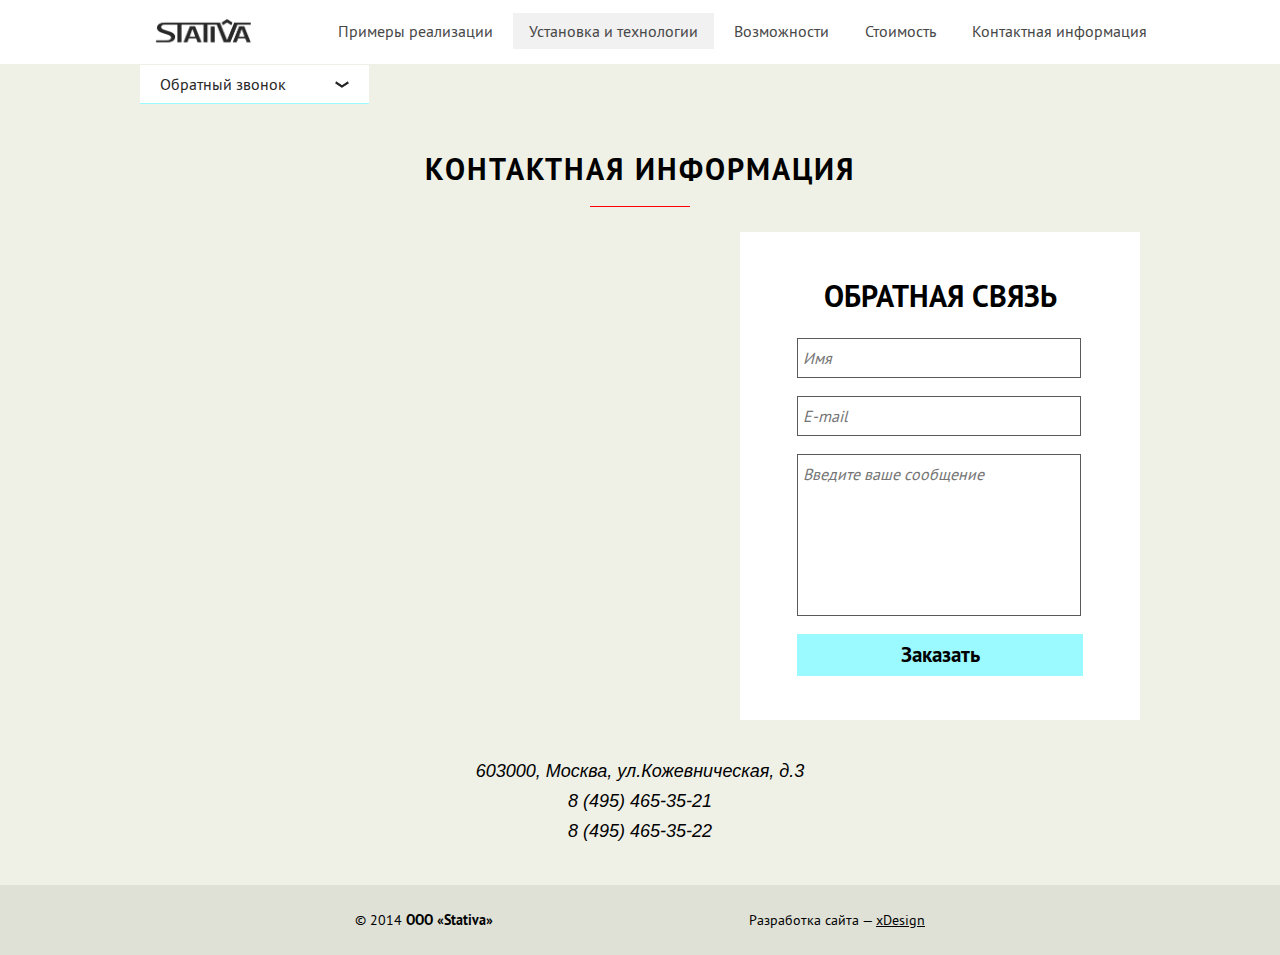
==== contact.html @ aed34e6b "Latest html" ====
<!doctype html>
<!--[if IE 8]> <html class="ie8"> <![endif]-->
<!--[if gt IE 8]><!--> <html> <!--<![endif]-->
<head>
    <meta charset="utf-8">
    <meta http-equiv="X-UA-Compatible" content="IE=edge">
    <title>Контактная информация</title>
    <meta name="description" content="">
    <meta name="viewport" content="width=1200, maximum-scale=2.0">

    <link rel="stylesheet" href="css/default/owl.carousel.css">
    <link rel="stylesheet" href="css/modules/common.css?05.08.14-18:24"/>
    <link rel="stylesheet" href="js/default/jquery.uniform/css/uniform.default.min.css" />
    <link rel="stylesheet" href="js/default/jquery.ui/jquery-ui.min.css" />

    <link href='http://fonts.googleapis.com/css?family=Oranienbaum' rel='stylesheet' type='text/css'>
    <link rel="stylesheet" href="css/modules/inner-page.css"/>
    <link rel="stylesheet" href="css/pages/contact.css"/>

    <!-- development --><script src="js/default/jquery-1.10.2.min.js"></script>
    <!-- production --><!--script src="http://ajax.googleapis.com/ajax/libs/jquery/1.10.2/jquery.min.js"></script-->

    <script src="js/default/owl.carousel.min.js"></script>
    <script src="js/default/jquery.jcarousel.edit.js"></script>
    <script src="js/default/masonry.pkgd.min.js"></script>
    <script src="js/default/jquery.lazy.min.js"></script>
    <script src="js/default/jquery.validate.js"></script>
    <script src="js/default/jquery.scrollTo.min.js"></script>
    <script src="js/default/jquery-scrollspy.js"></script>
    <script src="js/default/jquery.maskedinput.min.js"></script>
    <script src="js/default/jquery.uniform/jquery.uniform.min.js"></script>
    <script src="js/default/jquery.ui/jquery-ui.min.js"></script>


    <script src="js/modules/common.js?05.08.14-22:42"></script>
    <script src="js/modules/contact.js"></script>

    <!--[if lte IE 8]>
    <script type="text/javascript" src="js/default/html5.js"></script>
    <script type="text/javascript" src="js/default/css3-mediaqueries.js"></script>
    <script type="text/javascript" src="js/modules/selectivizr-min.js"></script>
    <![endif]-->
</head>

<body class="price">

<noscript><b>В вашем браузере выключен javascript!</b> Полная функциональность сайта может быть недоступна.</noscript>

<header>
    <div class="wrapper">
        <a class="logo" href="#">
            <img src="img/logo/stativa_header.png" alt="Stativa">
        </a>

        <div class="callback">
            <div class="form">
                <form id="callback_form" class="form" method="POST">
                    <div class="form-wrapper">
                        <input type="text" class="phone" name="phone" placeholder="телефон">
                        <input type="text" class="name" name="name" placeholder="имя">
                        <input type="submit" class="submit" value="Перезвоните мне">
                    </div>
                </form>
            </div>
            <div id="callback_toggle" class="toggle">Обратный звонок</div>
        </div>

        <ul class="main-menu">
            <li><a href="#">Примеры реализации</a></li>
            <li class="current"><a href="#">Установка и технологии</a></li>
            <li><a href="#">Возможности</a></li>
            <li><a href="#">Стоимость</a></li>
            <li><a href="#">Контактная информация</a></li>
        </ul>
    </div>
</header>

<div class="content">
    <div class="page-content-header">
        <h1>Контактная информация</h1>
    </div>
    <div class="map-wrapper">
        <div class="map">
            <div class="overlay" onClick="style.pointerEvents='none'"></div>
            <iframe src="https://www.google.com/maps/embed?pb=!1m14!1m8!1m3!1d2246.616183377034!2d37.64303319999999!3d55.7304221!3m2!1i1024!2i768!4f13.1!3m3!1m2!1s0x46b54b1fbcd2ef29%3A0xbd46b93a71d9e202!2z0JrQvtC20LXQstC90LjRh9C10YHQutCw0Y8g0YPQuy4sIDMsINCc0L7RgdC60LLQsCwg0KDQvtGB0YHQuNGPLCAxMTUxMTQ!5e0!3m2!1sru!2s!4v1407824219406" width="580" height="500" frameborder="0" style="border:0"></iframe>
        </div>
        <div class="contact-form">
            <form action="form.php" method="post" class="js-contact-form js-validate-contact">
                <div class="form-wrapper">
                    <h2>Обратная связь</h2>
                    <input type="text" name="f_Name" placeholder="Имя">
                    <input type="text" name="f_Email" placeholder="E-mail">
                    <textarea name="f_Message" placeholder="Введите ваше сообщение"></textarea>
                    <input type="submit" class="submit" value="Заказать">
                </div>
            </form>
        </div>
    </div>
    <p class="address">
        603000, Москва, ул.Кожевническая, д.3<br />
        8 (495) 465-35-21<br />
        8 (495) 465-35-22
    </p>
</div>

<div class="page-footer">
    <div class="footer-content">
        <div class="copy">&copy; 2014 <span class="form">ООО &laquo;Stativa&raquo;</span></div>
        <div class="xd">Разработка сайта &mdash; <a href="http://xdesign-nn.ru/">xDesign</a></div>
    </div>
</div>

</body>
</html>
---- css/modules/common.css ----
@import "../default/normalize.min.css";
@import "../../fonts/stylesheet.css";
/*
	Reset
*/
body,
ul,
ol,
li,
h1,
h2,
h3,
h4,
h5,
p {
  padding: 0;
  margin: 0;
}
li {
  list-style-type: none;
}
noscript {
  position: absolute;
  left: 0;
  top: 0;
  width: 100%;
  line-height: 32px;
  z-index: 9999;
  text-align: center;
  background: #cc0000;
  color: white;
}
input::-ms-clear {
  width: 0;
  height: 0;
}
input,
textarea {
  box-shadow: none;
  outline: none;
}
:focus:-moz-placeholder {
  color: transparent;
}
:focus::-moz-placeholder {
  color: transparent;
}
:focus:-ms-input-placeholder {
  color: transparent;
}
:focus::-webkit-input-placeholder {
  color: transparent;
}
/* общие стили (начало) */
body {
  font-family: Georgia, serif;
  background: #eff1e7;
  overflow: hidden;
}
a {
  color: #000000;
  text-decoration: none;
}
a:visited {
  color: #000000;
}
a:hover {
  color: #262626;
}
a:active {
  color: #4d4d4d;
}
img {
  max-width: 100%;
}
header {
  position: absolute;
  z-index: 10;
  width: 100%;
  min-height: 64px;
  height: 64px;
  line-height: 64px;
  background: white;
  text-align: center;
  white-space: nowrap;
}
header .wrapper {
  width: 1000px;
  height: 64px;
  margin: auto;
  position: relative;
}
header .logo {
  display: inline-block;
  vertical-align: middle;
  height: 100%;
  margin-right: 5%;
}
header .logo img {
  max-height: 100%;
}
header ul.main-menu {
  display: inline-block;
  vertical-align: baseline;
  min-width: 700px;
}
header ul.main-menu > li {
  display: inline-block;
  vertical-align: baseline;
  margin: 0;
}
header ul.main-menu > li > a {
  display: block;
  padding: 8px 16px;
  font: 16px 'pt_sans', Helvetica, Arial, sans-serif;
  text-decoration: none;
  color: #484848;
  -webkit-transition: background 0.3s linear;
  -moz-transition: background 0.3s linear;
  transition: background 0.3s linear;
}
header ul.main-menu > li.current a,
header ul.main-menu > li:hover a {
  background: #f1f1f1;
}
header .callback {
  position: absolute;
  left: 0;
  top: 100%;
  background: white;
  font: 16px/38px 'pt_sans', Helvetica, Arial, sans-serif;
  color: #282828;
}
header .callback .form {
  min-width: 229px;
  text-align: left;
}
header .callback .form .form-wrapper {
  padding: 20px;
}
header .callback input {
  border: 0;
  height: 38px;
  line-height: 38px;
}
header .callback input.error {
  outline: 1px solid rgba(255, 0, 0, 0.5);
}
header .callback .phone,
header .callback .name {
  display: block;
  background: #9afaff;
  margin-bottom: 10px;
  padding-left: 5px;
  color: #3e5758;
}
header .callback .submit {
  background: #282828;
  color: white;
  font-size: 80%;
  padding: 0 10px;
  -webkit-transition: background-color 0.2s ease-out;
  -moz-transition: background-color 0.2s ease-out;
  transition: background-color 0.2s ease-out;
}
header .callback .submit:hover {
  background: #3c3c3c;
}
header .callback .toggle {
  width: auto;
  height: 38px;
  padding-left: 20px;
  padding-right: 50px;
  text-align: left;
  border-top: 1px solid #eff1e7;
  border-bottom: 1px solid #9afaff;
  background-image: url(../../img/arrow/callback.png);
  background-position: right top;
  background-repeat: no-repeat;
  cursor: pointer;
  -webkit-transition: background-color 0.2s ease-out;
  -moz-transition: background-color 0.2s ease-out;
  transition: background-color 0.2s ease-out;
}
header .callback .toggle.is-open {
  background-position: right bottom;
}
header .callback .toggle:hover {
  background-color: #fafafa;
}
/* ------------------------------------- Спрайты ------------------------------ */
section.g-sprites {
  width: 100%;
  overflow: hidden;
}
section.g-sprites .floor {
  height: 187px;
}
.g-no-delay {
  -webkit-transition-delay: 0s !important;
  -moz-transition-delay: 0s !important;
  transition-delay: 0s !important;
}
.g-deny-transition {
  -webkit-transition: none !important;
  -moz-transition: none !important;
  transition: none !important;
}
.man {
  -webkit-transition: 1s all cubic-bezier(0.39, 0.575, 0.565, 1) 0s;
  -moz-transition: 1s all cubic-bezier(0.39, 0.575, 0.565, 1) 0s;
  transition: 1s all cubic-bezier(0.39, 0.575, 0.565, 1) 0s;
}
.g-rotated {
  -webkit-transform: rotateY(88deg);
  -moz-transform: rotateY(88deg);
  -ms-transform: rotateY(88deg);
  transform: rotateY(88deg);
  -webkit-transition: 1s all cubic-bezier(0.47, 0, 0.745, 0.715) 0s;
  -moz-transition: 1s all cubic-bezier(0.47, 0, 0.745, 0.715) 0s;
  transition: 1s all cubic-bezier(0.47, 0, 0.745, 0.715) 0s;
}
.man {
  z-index: 1;
}
.slide-prev,
.slide-next {
  position: fixed;
  top: 50%;
  margin-top: -50px;
  width: 100px;
  height: 100px;
  background-image: url(../../img/arrow/slides.png);
  cursor: pointer;
  z-index: 2;
}
.slide-prev {
  left: 50px;
  background-position: left top;
}
.slide-prev:hover {
  background-position: left bottom;
}
.slide-next {
  right: 50px;
  background-position: right top;
}
.slide-next:hover {
  background-position: right bottom;
}
/* ------------------------------------- Текстовые блоки ------------------------------ */
section.g-text {
  position: absolute;
  left: 50%;
  top: 50%;
  display: block;
  width: 500px;
  height: 500px;
  margin-left: -250px;
  margin-top: -250px;
  margin-left: -150px !important;
}
section.g-text .title {
  padding: 28px 33px;
  background: rgba(154, 250, 255, 0.8);
  font: bold 30px/40px 'pt_sans', Helvetica, Arial, sans-serif;
  text-transform: uppercase;
}
section.g-text .description {
  padding: 28px 33px;
  background: rgba(255, 255, 255, 0.8);
  line-height: 25px;
}
section.g-text .next {
  margin-top: 50px;
}
section.g-text .next a {
  font: bold 23px 'pt_sans', Helvetica, Arial, sans-serif;
  text-transform: uppercase;
  text-decoration: underline;
  color: red;
}
section.g-text .next a > span {
  color: #000000;
}
section.g-text .next:after {
  content: "";
  display: inline-block;
  vertical-align: baseline;
  width: 12px;
  height: 10px;
  margin-bottom: 2px;
  margin-left: 3px;
  background: url(../../img/arrow/right_black.png) no-repeat;
  -webkit-background-size: 100% 100%;
  -moz-background-size: 100% 100%;
  -o-background-size: 100% 100%;
  background-size: 100% 100%;
}
section.g-text.g-text-inside {
  margin-left: 0;
}
section.g-text.g-text-inside .title,
section.g-text.g-text-inside .description {
  background: none;
  text-align: center;
}
section.g-text.g-text-inside .title:after {
  content: "";
  display: block;
  position: relative;
  top: 28px;
  width: 144px;
  margin: auto;
  height: 0px;
  border-bottom: 1px solid #ff3745;
}
section.g-text.g-text-inside .description:after {
  content: "";
  display: block;
  position: relative;
  top: 28px;
  width: 32px;
  height: 32px;
  margin: auto;
  background: url(../../img/logo/stativa_mini.png) no-repeat;
  -webkit-background-size: 100% 100%;
  -moz-background-size: 100% 100%;
  -o-background-size: 100% 100%;
  background-size: 100% 100%;
}
section.g-text.g-text-inside-with-bg {
  background: rgba(255, 255, 255, 0.8);
  padding-bottom: 30px;
  height: auto;
}
/* Effect 9: 3D flip vertical */
.md-modal {
  -webkit-perspective: 1300px;
  -moz-perspective: 1300px;
  perspective: 1300px;
  -webkit-transform-style: preserve-3d;
  -moz-transform-style: preserve-3d;
  transform-style: preserve-3d;
  -webkit-transform: rotateY(-90deg);
  -moz-transform: rotateY(-90deg);
  -ms-transform: rotateY(-90deg);
  transform: rotateY(-90deg);
  -webkit-transition: all 0.7s;
  -moz-transition: all 0.7s;
  transition: all 0.7s;
  opacity: 0;
}
.md-modal.md-show {
  -webkit-transform: rotateY(0deg);
  -moz-transform: rotateY(0deg);
  -ms-transform: rotateY(0deg);
  transform: rotateY(0deg);
  opacity: 1;
}
.slide-switcher-button {
  position: fixed;
  z-index: 1;
  left: 50%;
  bottom: 20px;
  margin-left: -55px;
  width: 80px;
  height: 80px;
  -webkit-border-radius: 50%;
  -moz-border-radius: 50%;
  border-radius: 50%;
  overflow: hidden;
  background: url(../../img/icon/slide-switcher-button.png) center center no-repeat;
  -webkit-background-size: 100%;
  -moz-background-size: 100%;
  -o-background-size: 100%;
  background-size: 100%;
}
.slide-switcher {
  position: absolute;
  z-index: 2;
  left: 0;
  top: 0;
  width: 100%;
  height: 100%;
  background: #555;
  overflow: hidden;
}
.slide-switcher .owl-carousel {
  cursor: grab;
  cursor: -moz-grab;
  cursor: -webkit-grab;
}
.slide-switcher .owl-carousel:active {
  cursor: grabbing;
  cursor: -moz-grabbing;
  cursor: -webkit-grabbing;
}
.slide-switcher .wrapper {
  padding-top: 200px;
}
.slide-switcher .owl-item,
.slide-switcher .owl-item .img-wrapper .owl-item img {
  width: 100%;
}
.slide-switcher .owl-item img {
  min-width: 400px;
}
.preloader {
  position: fixed;
  z-index: 10;
  left: 0;
  top: 0;
  width: 100%;
  height: 100%;
  background: #eff1e7;
}
.preloader .wrapper {
  position: absolute;
  left: 50%;
  top: 50%;
  display: block;
  width: 500px;
  height: 250px;
  margin-left: -250px;
  margin-top: -125px;
  text-align: center;
}
.preloader .progress {
  position: relative;
  top: -60px;
  width: 100%;
  height: 9px;
  background: #d4d7c7;
}
.preloader .progress .bar {
  position: relative;
  width: 0%;
  height: 9px;
  background: #ff3745;
  -webkit-transition: width 0.3s cubic-bezier(0.445, 0.05, 0.55, 0.95);
  -moz-transition: width 0.3s cubic-bezier(0.445, 0.05, 0.55, 0.95);
  transition: width 0.3s cubic-bezier(0.445, 0.05, 0.55, 0.95);
}
.preloader .progress .bar .shadow {
  position: absolute;
  left: 0;
  top: 9px;
  width: 100%;
  height: 60px;
  background: #e4e6dc;
  background: -webkit-gradient(linear, left bottom, left top, color-stop(0, #eff1e7), color-stop(1, #d9dbd0));
  background: -webkit-linear-gradient(top, #d9dbd0 0%, #eff1e7 100%);
  background: -ms-linear-gradient(bottom, #eff1e7, #d9dbd0);
  background: -moz-linear-gradient(center bottom, #eff1e7 0%, #d9dbd0 100%);
  background: -o-linear-gradient(center bottom, #eff1e7 0%, #d9dbd0 100%);
  background: linear-gradient(to bottom, #d9dbd0 0%, #eff1e7 100%);
  filter: progid:DXImageTransform.Microsoft.gradient(startColorstr='#d9dbd0', endColorstr='#eff1e7', GradientType=0);
  -webkit-transform: skew(45deg);
  -moz-transform: skew(45deg);
  -ms-transform: skew(45deg);
  transform: skew(45deg);
  -webkit-transform-origin: 0 0 0;
  -moz-transform-origin: 0 0 0;
  -ms-transform-origin: 0 0 0;
  transform-origin: 0 0 0;
}
/*-------------------------------------- 1080 --------------------------------------*/
@media screen and (min-height: 1080px) {
  header {
    height: 80px;
  }
  header .wrapper {
    width: 1400px;
    height: 80px;
  }
}
@media screen and (min-width: 1920px) and (min-height: 1080px) {
  header {
    height: 100px;
  }
  header .wrapper {
    width: 1400px;
    height: 100px;
  }
  header ul.main-menu > li > a {
    font: 20px 'pt_sans', Helvetica, Arial, sans-serif;
    padding: 12px 24px;
  }
  header .callback {
    font: 20px/38px 'pt_sans', Helvetica, Arial, sans-serif;
  }
  section.g-text {
    position: absolute;
    left: 50%;
    top: 50%;
    display: block;
    width: 650px;
    height: 625px;
    margin-left: -325px;
    margin-top: -312.5px;
    margin-left: -187.5px !important;
  }
  section.g-text .title {
    padding: 35px 41.25px;
    background: rgba(154, 250, 255, 0.8);
    font: bold 40px/50px 'pt_sans', Helvetica, Arial, sans-serif;
    text-transform: uppercase;
  }
  section.g-text .description {
    padding: 35px 41.25px;
    background: rgba(255, 255, 255, 0.8);
    line-height: 31.25px;
    font-size: 22px;
    line-height: 32px;
  }
  section.g-text .next a {
    font: bold 30px 'pt_sans', Helvetica, Arial, sans-serif;
  }
}
/*-------------------------------------- 768 --------------------------------------*/
/*-------------------------------------- 1024 -------------------------------------*/
/* общие стили (конец) */
---- js/default/jquery.uniform/css/uniform.default.min.css ----
div.selector,div.selector span,div.checker span,div.radio span,div.uploader,div.uploader span.action,div.button,div.button span{background-image:url("../images/sprite.png");background-repeat:no-repeat;-webkit-font-smoothing:antialiased}div.selector,div.checker,div.button,div.radio,div.uploader{display:-moz-inline-box;display:inline-block;*display:inline;zoom:1;vertical-align:middle}div.selector:focus,div.checker:focus,div.button:focus,div.radio:focus,div.uploader:focus{outline:0}div.selector,div.selector *,div.radio,div.radio *,div.checker,div.checker *,div.uploader,div.uploader *,div.button,div.button *{margin:0;padding:0}.highContrastDetect{background:url("../images/bg-input.png") repeat-x 0 0;width:0px;height:0px}input.uniform-input,select.uniform-multiselect,textarea.uniform{padding:3px;background:url("../images/bg-input.png") repeat-x 0 0;outline:0}input.uniform-input.active,select.uniform-multiselect.active,textarea.uniform.active{background:url("../images/bg-input-focus.png") repeat-x 0 0}div.checker input,input[type="search"],input[type="search"]:active{-moz-appearance:none;-webkit-appearance:none}div.selector{background-position:0 -130px;line-height:26px;height:26px;padding:0 0 0 10px;position:relative;overflow:hidden}div.selector span{text-overflow:ellipsis;display:block;overflow:hidden;white-space:nowrap;background-position:right 0;height:26px;line-height:26px;padding-right:25px;cursor:pointer;width:100%;display:block}div.selector.fixedWidth{width:190px}div.selector.fixedWidth span{width:155px}div.selector select{opacity:0;filter:alpha(opacity=0);-moz-opacity:0;border:none;background:none;position:absolute;height:22px;top:2px;left:0px;width:100%}div.selector.active{background-position:0 -156px}div.selector.active span{background-position:right -26px}div.selector.hover,div.selector.focus{background-position:0 -182px}div.selector.hover span,div.selector.focus span{background-position:right -52px}div.selector.hover.active,div.selector.focus.active{background-position:0 -208px}div.selector.hover.active span,div.selector.focus.active span{background-position:right -78px}div.selector.disabled,div.selector.disabled.active{background-position:0 -234px}div.selector.disabled span,div.selector.disabled.active span{background-position:right -104px}div.checker{position:relative}div.checker,div.checker span,div.checker input{width:19px;height:19px}div.checker span{display:-moz-inline-box;display:inline-block;*display:inline;zoom:1;text-align:center;background-position:0 -260px}div.checker span.checked{background-position:-76px -260px}div.checker input{opacity:0;filter:alpha(opacity=0);-moz-opacity:0;border:none;background:none;display:-moz-inline-box;display:inline-block;*display:inline;zoom:1}div.checker.active span{background-position:-19px -260px}div.checker.active span.checked{background-position:-95px -260px}div.checker.hover span,div.checker.focus span{background-position:-38px -260px}div.checker.hover span.checked,div.checker.focus span.checked{background-position:-114px -260px}div.checker.hover.active span,div.checker.focus.active span{background-position:-57px -260px}div.checker.hover.active span.checked,div.checker.focus.active span.checked{background-position:-133px -260px}div.checker.disabled,div.checker.disabled.active{background-position:-152px -260px}div.checker.disabled span.checked,div.checker.disabled.active span.checked{background-position:-171px -260px}div.radio{position:relative}div.radio,div.radio span,div.radio input{width:18px;height:18px}div.radio span{display:-moz-inline-box;display:inline-block;*display:inline;zoom:1;text-align:center;background-position:0 -279px}div.radio span.checked{background-position:-72px -279px}div.radio input{opacity:0;filter:alpha(opacity=0);-moz-opacity:0;border:none;background:none;display:-moz-inline-box;display:inline-block;*display:inline;zoom:1;text-align:center}div.radio.active span{background-position:-18px -18px -279px}div.radio.active span.checked{background-position:-90px -279px}div.radio.hover span,div.radio.focus span{background-position:-36px -36px -279px}div.radio.hover span.checked,div.radio.focus span.checked{background-position:-108px -279px}div.radio.hover.active span,div.radio.focus.active span{background-position:-54px -279px}div.radio.hover.active span.checked,div.radio.focus.active span.checked{background-position:-126px -279px}div.radio.disabled span,div.radio.disabled.active span{background-position:-144px -279px}div.radio.disabled span.checked,div.radio.disabled.active span.checked{background-position:-162px -279px}div.uploader{background-position:0 -297px;height:28px;width:190px;cursor:pointer;position:relative;overflow:hidden}div.uploader span.action{background-position:right -409px;height:28px;line-height:28px;width:82px;text-align:center;float:left;display:inline;overflow:hidden;cursor:pointer}div.uploader span.filename{text-overflow:ellipsis;display:block;overflow:hidden;white-space:nowrap;float:left;cursor:default;height:24px;margin:2px 0 2px 2px;line-height:24px;width:85px;padding:0 10px}div.uploader input{opacity:0;filter:alpha(opacity=0);-moz-opacity:0;border:none;background:none;position:absolute;top:0;right:0;float:right;cursor:default;width:100%;height:100%}div.uploader.active span.action{background-position:right -465px}div.uploader.hover,div.uploader.focus{background-position:0 -353px}div.uploader.hover span.action,div.uploader.focus span.action{background-position:right -437px}div.uploader.hover.active span.action,div.uploader.focus.active span.action{background-position:right -493px}div.uploader.disabled,div.uploader.disabled.active{background-position:0 -325px}div.uploader.disabled span.action,div.uploader.disabled.active span.action{background-position:right -381px}div.button{background-position:0 -641px;height:30px;cursor:pointer;position:relative}div.button a,div.button button,div.button input{opacity:0.01;filter:alpha(opacity=1);-moz-opacity:0.01;display:block;top:0;left:0;right:0;bottom:0;position:absolute}div.button span{display:-moz-inline-box;display:inline-block;*display:inline;zoom:1;line-height:22px;text-align:center;background-position:right -521px;height:22px;margin-left:13px;padding:8px 15px 0 2px}div.button.active{background-position:0 -671px}div.button.active span{background-position:right -551px;cursor:default}div.button.hover,div.button.focus{background-position:0 -701px}div.button.hover span,div.button.focus span{background-position:right -581px}div.button.disabled,div.button.disabled.active{background-position:0 -731px}div.button.disabled span,div.button.disabled.active span{background-position:right -611px;cursor:default}input.uniform-input,select.uniform-multiselect,textarea.uniform{font-size:12px;font-family:"Helvetica Neue",Arial,Helvetica,sans-serif;font-weight:normal;color:#777;border-top:solid 1px #aaa;border-left:solid 1px #aaa;border-bottom:solid 1px #ccc;border-right:solid 1px #ccc;-webkit-border-radius:3px;-moz-border-radius:3px;border-radius:3px}input.uniform-input.hover,input.uniform-input.focus,select.uniform-multiselect.hover,select.uniform-multiselect.focus,textarea.uniform.hover,textarea.uniform.focus{-webkit-box-shadow:0px 0px 4px rgba(0,0,0,0.3);-moz-box-shadow:0px 0px 4px rgba(0,0,0,0.3);box-shadow:0px 0px 4px rgba(0,0,0,0.3);border-color:#999}div.button span{font-weight:bold;font-family:"Helvetica Neue",Arial,Helvetica,sans-serif;font-size:12px;letter-spacing:1px;text-transform:uppercase}div.button.hover span,div.button.focus span{color:#555}div.button.disabled span,div.button.disabled.active span{color:#bbb}div.selector{font-size:12px}div.selector span{color:#666;text-shadow:0 1px 0 #fff}div.selector select{font-family:"Helvetica Neue",Arial,Helvetica,sans-serif;font-size:12px}div.selector.disabled span,div.selector.disabled.active span{color:#bbb}div.checker{margin-right:5px}div.radio{margin-right:3px}div.uploader span.action{text-shadow:#fff 0px 1px 0px;background-color:#fff;font-size:11px;font-weight:bold}div.uploader span.filename{color:#777;border-right:solid 1px #bbb;font-size:11px}div.uploader.disabled span.action,div.uploader.disabled.active span.action{color:#aaa}div.uploader.disabled span.filename,div.uploader.disabled.active span.filename{border-color:#ddd;color:#aaa}input.uniform-input,input.uniform-input:focus{background-color:#fff}
---- css/modules/inner-page.css ----
html{overflow:initial}body{overflow-y:initial}body>header{position:fixed;top:0;z-index:260}.page-content-header{text-align:center;margin-bottom:85px;position:relative;z-index:250}.page-content-header h1{position:relative;margin-top:0;font:700 30px/40px pt_sans,Helvetica,Arial,sans-serif;text-transform:uppercase;letter-spacing:2px;padding-bottom:20px;margin-bottom:15px}.page-content-header h1:after{content:'';display:block;width:100px;height:1px;border-bottom:1px solid red;margin:0 auto;position:relative;top:15px}.page-content-header p{font:oblique 18px/26px Georgia,Helvetica,Arial,sans-serif}.content{padding-top:150px;width:1000px;margin:0 auto;position:relative;overflow:initial}.page-footer{height:70px;background:#dfe1d7;position:relative;z-index:150}.page-footer .footer-content{width:570px;margin:0 auto;font:400 14px/70px pt_sans,Helvetica,Arial,sans-serif}.page-footer .footer-content .copy{float:left}.page-footer .footer-content .copy span{font-weight:700}.page-footer .footer-content .xd{float:right}.page-footer .footer-content .xd a{text-decoration:underline}
---- css/pages/contact.css ----
.page-content-header{margin-bottom:20px}.map-wrapper:after{content:'';display:table;clear:both}.map{margin-bottom:20px;float:left;margin-right:20px}.map .overlay{background:0 0;position:relative;width:580px;height:500px;top:500px;margin-top:-500px}.address{margin-bottom:39px;text-align:center;font:oblique 18px/30px Georgia,Helvetica,Arial,sans-serif}.contact-form{width:400px;margin:0 auto;padding:44px 0;float:left;background:#fff}.contact-form h2{font:700 30px/42px pt_sans,Helvetica,Arial,sans-serif;text-transform:uppercase;letter-spacing:0;margin-bottom:20px;text-align:center}.contact-form .form-wrapper{width:286px;margin:0 auto}.contact-form .form-wrapper input[type=text]{display:block;width:272px;border:1px solid #585a5b;font:oblique 16px/38px pt_sans,Helvetica,Arial,sans-serif;margin-bottom:18px;padding:0 5px}.contact-form .form-wrapper input[type=submit]{display:block;width:100%;background:#9afaff;font:700 21px/40px pt_sans,Helvetica,Arial,sans-serif;border:0}.contact-form .form-wrapper textarea{display:block;width:272px;border:1px solid #585a5b;font:oblique 16px/38px pt_sans,Helvetica,Arial,sans-serif;margin-bottom:18px;padding:0 5px;height:160px;resize:none}.contact-form .form-wrapper input.error,.contact-form .form-wrapper textarea.error{border:1px solid rgba(255,0,0,.5)}
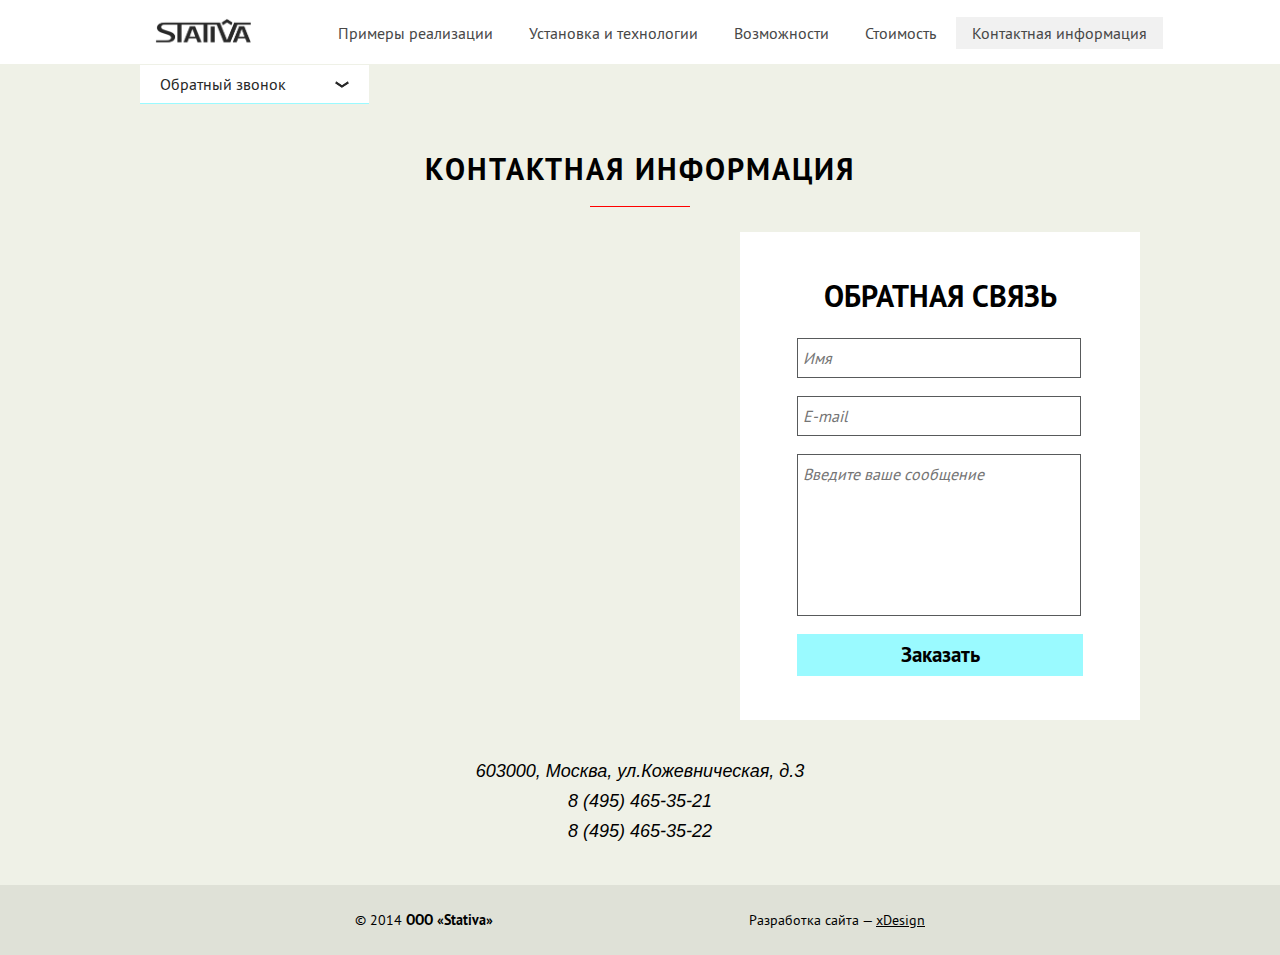
==== commit 556d7584: "Теперь меню не пропадает" ====
--- a/contact.html
+++ b/contact.html
@@ -46,34 +46,37 @@
 
 <noscript><b>В вашем браузере выключен javascript!</b> Полная функциональность сайта может быть недоступна.</noscript>
 
-<header>
-    <div class="wrapper">
-        <a class="logo" href="#">
-            <img src="img/logo/stativa_header.png" alt="Stativa">
-        </a>
+    <header>
+        <div class="wrapper">
+            <a class="logo" href="#">
+                <img src="img/logo/stativa_header.png" alt="Stativa">
+            </a>
 
+            <ul class="main-menu">
+                <li><a href="#">Примеры реализации</a></li>
+                <li><a href="#">Установка и&nbsp;технологии</a></li>
+                <li><a href="#">Возможности</a></li>
+                <li><a href="#">Стоимость</a></li>
+                <li class="current"><a href="#">Контактная информация</a></li>
+            </ul>
+        </div>
+    </header>
+
+
+    <div class="callback-wrapper">
         <div class="callback">
             <div class="form">
-                <form id="callback_form" class="form" method="POST">
+                <form id="callback_form" class="form js-validate" method="POST" action="callback.php">
                     <div class="form-wrapper">
-                        <input type="text" class="phone" name="phone" placeholder="телефон">
-                        <input type="text" class="name" name="name" placeholder="имя">
+                        <input type="text" class="phone" name="f_Phone" placeholder="телефон">
+                        <input type="text" class="name" name="f_Name" placeholder="имя">
                         <input type="submit" class="submit" value="Перезвоните мне">
                     </div>
                 </form>
             </div>
             <div id="callback_toggle" class="toggle">Обратный звонок</div>
         </div>
-
-        <ul class="main-menu">
-            <li><a href="#">Примеры реализации</a></li>
-            <li class="current"><a href="#">Установка и технологии</a></li>
-            <li><a href="#">Возможности</a></li>
-            <li><a href="#">Стоимость</a></li>
-            <li><a href="#">Контактная информация</a></li>
-        </ul>
     </div>
-</header>
 
 <div class="content">
     <div class="page-content-header">
--- a/css/modules/common.css
+++ b/css/modules/common.css
@@ -1,5 +1,6 @@
 @import "../default/normalize.min.css";
 @import "../../fonts/stylesheet.css";
+@import "lightbox.css";
 /*
 	Reset
 */
@@ -52,11 +53,20 @@
   color: transparent;
 }
 /* общие стили (начало) */
+html,
+body {
+  width: 100%;
+  overflow: hidden;
+}
 body {
   font-family: Georgia, serif;
   background: #eff1e7;
   overflow: hidden;
 }
+.content {
+  position: relative;
+  overflow: hidden;
+}
 a {
   color: #000000;
   text-decoration: none;
@@ -81,6 +91,7 @@
   height: 64px;
   line-height: 64px;
   background: white;
+  overflow: hidden;
   text-align: center;
   white-space: nowrap;
 }
@@ -101,18 +112,18 @@
 }
 header ul.main-menu {
   display: inline-block;
-  vertical-align: baseline;
+  vertical-align: top;
   min-width: 700px;
 }
 header ul.main-menu > li {
   display: inline-block;
-  vertical-align: baseline;
+  vertical-align: middle;
   margin: 0;
 }
 header ul.main-menu > li > a {
   display: block;
   padding: 8px 16px;
-  font: 16px 'pt_sans', Helvetica, Arial, sans-serif;
+  font: 16px/16px 'pt_sans', Helvetica, Arial, sans-serif;
   text-decoration: none;
   color: #484848;
   -webkit-transition: background 0.3s linear;
@@ -123,7 +134,16 @@
 header ul.main-menu > li:hover a {
   background: #f1f1f1;
 }
-header .callback {
+.callback-wrapper {
+  position: absolute;
+  z-index: 10;
+  left: 50%;
+  margin: auto;
+  top: 64px;
+  width: 1000px;
+  margin-left: -500px;
+}
+.callback-wrapper .callback {
   position: absolute;
   left: 0;
   top: 100%;
@@ -131,30 +151,33 @@
   font: 16px/38px 'pt_sans', Helvetica, Arial, sans-serif;
   color: #282828;
 }
-header .callback .form {
+.callback-wrapper .callback .form {
   min-width: 229px;
   text-align: left;
 }
-header .callback .form .form-wrapper {
+.callback-wrapper .callback .form .form-wrapper {
   padding: 20px;
 }
-header .callback input {
+.callback-wrapper .callback input {
   border: 0;
+  -webkit-border-radius: 0;
+  -moz-border-radius: 0;
+  border-radius: 0;
   height: 38px;
   line-height: 38px;
 }
-header .callback input.error {
+.callback-wrapper .callback input.error {
   outline: 1px solid rgba(255, 0, 0, 0.5);
 }
-header .callback .phone,
-header .callback .name {
+.callback-wrapper .callback .phone,
+.callback-wrapper .callback .name {
   display: block;
   background: #9afaff;
   margin-bottom: 10px;
   padding-left: 5px;
   color: #3e5758;
 }
-header .callback .submit {
+.callback-wrapper .callback .submit {
   background: #282828;
   color: white;
   font-size: 80%;
@@ -163,10 +186,10 @@
   -moz-transition: background-color 0.2s ease-out;
   transition: background-color 0.2s ease-out;
 }
-header .callback .submit:hover {
+.callback-wrapper .callback .submit:hover {
   background: #3c3c3c;
 }
-header .callback .toggle {
+.callback-wrapper .callback .toggle {
   width: auto;
   height: 38px;
   padding-left: 20px;
@@ -182,16 +205,74 @@
   -moz-transition: background-color 0.2s ease-out;
   transition: background-color 0.2s ease-out;
 }
-header .callback .toggle.is-open {
+.callback-wrapper .callback .toggle.is-open {
   background-position: right bottom;
 }
-header .callback .toggle:hover {
+.callback-wrapper .callback .toggle:hover {
   background-color: #fafafa;
+}
+/*-------------------------------------- до 1024 --------------------------------------*/
+@media screen and (max-width: 1024px) {
+  header .wrapper {
+    width: 700px;
+    text-align: left;
+  }
+  header .logo {
+    margin-right: 5px;
+  }
+  header ul.main-menu {
+    min-width: unset;
+  }
+  header ul.main-menu > li {
+    width: 110px;
+    white-space: normal;
+    text-align: center;
+  }
+  header ul.main-menu > li > a {
+    padding: 8px;
+  }
+  .callback-wrapper {
+    width: 700px;
+    margin-left: -350px;
+  }
+  .callback-wrapper .callback .toggle {
+    font-size: 14px;
+  }
+}
+/*-------------------------------------- до 600 по высоте --------------------------------------*/
+@media screen and (max-height: 768px) {
+  section.g-text.main {
+    width: 640px;
+    margin-left: -320px !important;
+  }
+}
+/*-------------------------------------- до 768 --------------------------------------*/
+@media screen and (max-width: 767px) {
+  header .wrapper {
+    width: 600px;
+  }
+  header ul.main-menu > li {
+    width: 87px;
+  }
+  header ul.main-menu > li > a {
+    padding: 5px;
+    font-size: 14px;
+    line-height: 14px;
+  }
+  .callback-wrapper {
+    margin-left: -285px;
+  }
 }
 /* ------------------------------------- Спрайты ------------------------------ */
 section.g-sprites {
   width: 100%;
   overflow: hidden;
+  /* 	.sprite
+{
+	-webkit-transition-timing-function: @cubic-in-out !important;
+	-moz-transition-timing-function: @cubic-in-out !important;
+	transition-timing-function: @cubic-in-out !important;
+} */
 }
 section.g-sprites .floor {
   height: 187px;
@@ -225,7 +306,7 @@
 }
 .slide-prev,
 .slide-next {
-  position: fixed;
+  position: absolute;
   top: 50%;
   margin-top: -50px;
   width: 100px;
@@ -233,6 +314,16 @@
   background-image: url(../../img/arrow/slides.png);
   cursor: pointer;
   z-index: 2;
+  -webkit-transition: transform 0.7s ease-out;
+  -moz-transition: transform 0.7s ease-out;
+  transition: transform 0.7s ease-out;
+}
+.slide-prev:active,
+.slide-next:active {
+  -webkit-transform: scale(1.5);
+  -moz-transform: scale(1.5);
+  -ms-transform: scale(1.5);
+  transform: scale(1.5);
 }
 .slide-prev {
   left: 50px;
@@ -249,6 +340,24 @@
   background-position: right bottom;
 }
 /* ------------------------------------- Текстовые блоки ------------------------------ */
+@media screen and (min-width: 1024px) {
+  section.g-text {
+    margin-left: -150px !important;
+  }
+  section.g-text.g-text-inside {
+    margin-left: 0;
+  }
+}
+@media screen and (max-width: 1023px) {
+  section.g-text {
+    margin-top: -370px !important;
+  }
+}
+@media screen and (max-height: 700px) {
+  section.g-text {
+    margin-top: -200px !important;
+  }
+}
 section.g-text {
   position: absolute;
   left: 50%;
@@ -258,7 +367,6 @@
   height: 500px;
   margin-left: -250px;
   margin-top: -250px;
-  margin-left: -150px !important;
 }
 section.g-text .title {
   padding: 28px 33px;
@@ -296,9 +404,6 @@
   -moz-background-size: 100% 100%;
   -o-background-size: 100% 100%;
   background-size: 100% 100%;
-}
-section.g-text.g-text-inside {
-  margin-left: 0;
 }
 section.g-text.g-text-inside .title,
 section.g-text.g-text-inside .description {
@@ -359,7 +464,7 @@
   opacity: 1;
 }
 .slide-switcher-button {
-  position: fixed;
+  position: absolute;
   z-index: 1;
   left: 50%;
   bottom: 20px;
@@ -404,7 +509,7 @@
   width: 100%;
 }
 .slide-switcher .owl-item img {
-  min-width: 400px;
+  min-width: 379px;
 }
 .preloader {
   position: fixed;
@@ -466,7 +571,7 @@
   transform-origin: 0 0 0;
 }
 /*-------------------------------------- 1080 --------------------------------------*/
-@media screen and (min-height: 1080px) {
+@media screen and (min-width: 1024px) and (min-height: 1080px) {
   header {
     height: 80px;
   }
@@ -474,6 +579,9 @@
     width: 1400px;
     height: 80px;
   }
+  .callback-wrapper {
+    top: 80px;
+  }
 }
 @media screen and (min-width: 1920px) and (min-height: 1080px) {
   header {
@@ -482,6 +590,11 @@
   header .wrapper {
     width: 1400px;
     height: 100px;
+  }
+  .callback-wrapper {
+    top: 100px;
+    width: 1400px;
+    margin-left: -700px;
   }
   header ul.main-menu > li > a {
     font: 20px 'pt_sans', Helvetica, Arial, sans-serif;
@@ -518,6 +631,4 @@
     font: bold 30px 'pt_sans', Helvetica, Arial, sans-serif;
   }
 }
-/*-------------------------------------- 768 --------------------------------------*/
-/*-------------------------------------- 1024 -------------------------------------*/
 /* общие стили (конец) */
--- a/css/modules/inner-page.css
+++ b/css/modules/inner-page.css
@@ -1 +1 @@
-html{overflow:initial}body{overflow-y:initial}body>header{position:fixed;top:0;z-index:260}.page-content-header{text-align:center;margin-bottom:85px;position:relative;z-index:250}.page-content-header h1{position:relative;margin-top:0;font:700 30px/40px pt_sans,Helvetica,Arial,sans-serif;text-transform:uppercase;letter-spacing:2px;padding-bottom:20px;margin-bottom:15px}.page-content-header h1:after{content:'';display:block;width:100px;height:1px;border-bottom:1px solid red;margin:0 auto;position:relative;top:15px}.page-content-header p{font:oblique 18px/26px Georgia,Helvetica,Arial,sans-serif}.content{padding-top:150px;width:1000px;margin:0 auto;position:relative;overflow:initial}.page-footer{height:70px;background:#dfe1d7;position:relative;z-index:150}.page-footer .footer-content{width:570px;margin:0 auto;font:400 14px/70px pt_sans,Helvetica,Arial,sans-serif}.page-footer .footer-content .copy{float:left}.page-footer .footer-content .copy span{font-weight:700}.page-footer .footer-content .xd{float:right}.page-footer .footer-content .xd a{text-decoration:underline}+html{overflow:initial}body{overflow-y:initial}body>header{position:fixed;top:0;z-index:260;overflow:initial}body>header .callback{position:absolute;left:0;top:100%;background:#fff;font:16px/38px pt_sans,Helvetica,Arial,sans-serif;color:#282828}body>header .callback .form{min-width:229px;text-align:left}body>header .callback .form .form-wrapper{padding:20px}body>header .callback input{border:0;-webkit-border-radius:0;-moz-border-radius:0;border-radius:0;height:38px;line-height:38px}body>header .callback input.error{outline:1px solid rgba(255,0,0,.5)}body>header .callback .phone,body>header .callback .name{display:block;background:#9afaff;margin-bottom:10px;padding-left:5px;color:#3e5758}body>header .callback .submit{background:#282828;color:#fff;font-size:80%;padding:0 10px;-webkit-transition:background-color .2s ease-out;-moz-transition:background-color .2s ease-out;transition:background-color .2s ease-out}body>header .callback .submit:hover{background:#3c3c3c}body>header .callback .toggle{width:auto;height:38px;padding-left:20px;padding-right:50px;text-align:left;border-top:1px solid #eff1e7;border-bottom:1px solid #9afaff;background-image:url(../../img/arrow/callback.png);background-position:right top;background-repeat:no-repeat;cursor:pointer;-webkit-transition:background-color .2s ease-out;-moz-transition:background-color .2s ease-out;transition:background-color .2s ease-out}body>header .callback .toggle.is-open{background-position:right bottom}body>header .callback .toggle:hover{background-color:#fafafa}.page-content-header{text-align:center;margin-bottom:85px;position:relative;z-index:250}.page-content-header h1{position:relative;margin-top:0;font:700 30px/40px pt_sans,Helvetica,Arial,sans-serif;text-transform:uppercase;letter-spacing:2px;padding-bottom:20px;margin-bottom:15px}.page-content-header h1:after{content:'';display:block;width:100px;height:1px;border-bottom:1px solid red;margin:0 auto;position:relative;top:15px}.page-content-header p{font:oblique 18px/26px Georgia,Helvetica,Arial,sans-serif}.content{padding-top:150px;width:1000px;margin:0 auto;position:relative;overflow:initial}.page-footer{height:70px;background:#dfe1d7;position:relative;z-index:150}.page-footer .footer-content{width:570px;margin:0 auto;font:400 14px/70px pt_sans,Helvetica,Arial,sans-serif}.page-footer .footer-content .copy{float:left}.page-footer .footer-content .copy span{font-weight:700}.page-footer .footer-content .xd{float:right}.page-footer .footer-content .xd a{text-decoration:underline}